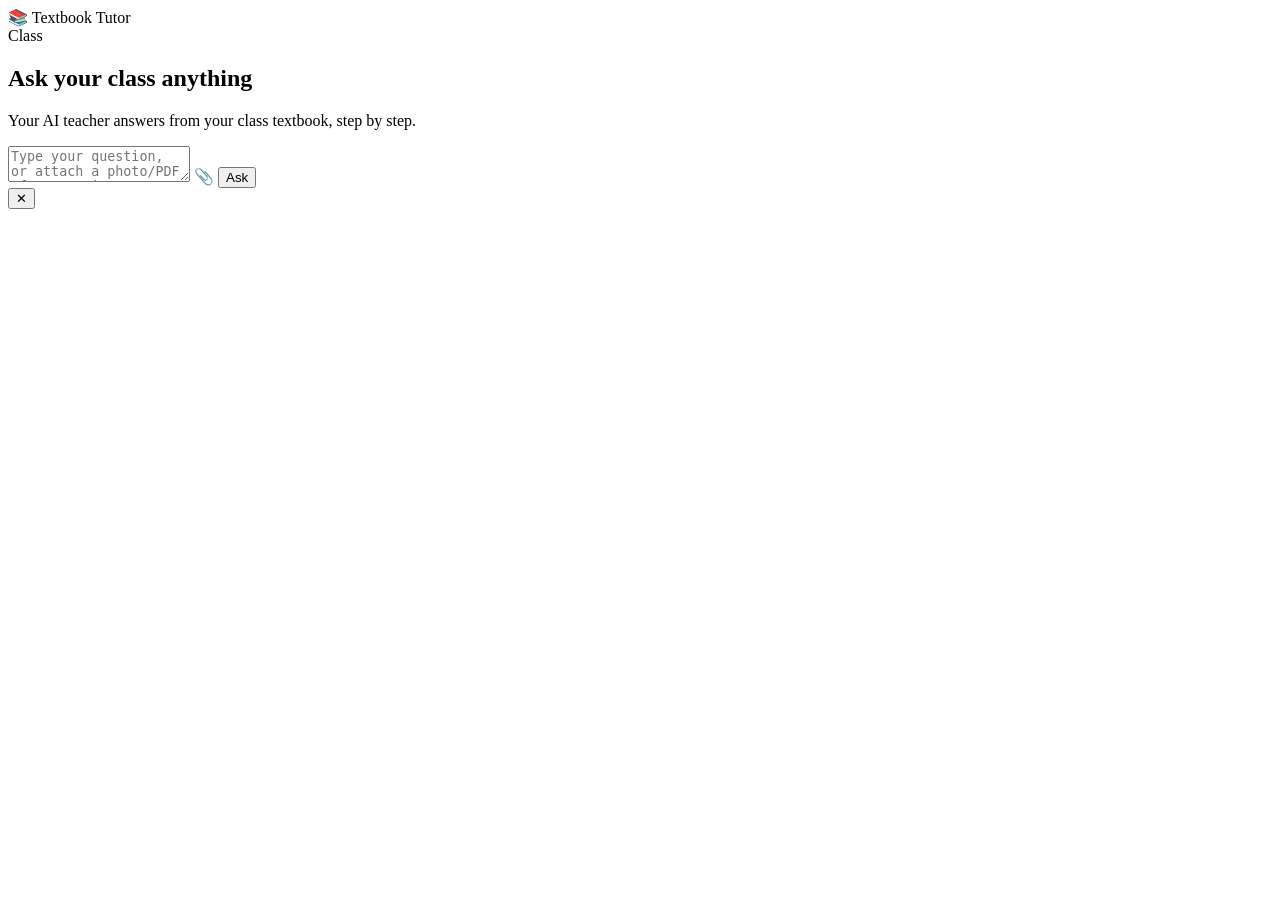
==== app/static/index.html @ 48256d32 "Textbook Tutor: AI teacher powered by your class textbook" ====
<!doctype html>
<html lang="en">
  <head>
    <meta charset="utf-8" />
    <meta name="viewport" content="width=device-width, initial-scale=1" />
    <title>Textbook Tutor</title>
    <link rel="stylesheet" href="/static/style.css" />
  </head>
  <body>
    <header>
      <div class="brand">📚 <span id="app-name">Textbook Tutor</span></div>
      <div class="class-name" id="class-name">Class</div>
    </header>

    <main id="chat">
      <div class="welcome" id="welcome">
        <h2>Ask your class anything</h2>
        <p>Your AI teacher answers from your class textbook, step by step.</p>
      </div>
    </main>

    <footer>
      <div class="input-row">
        <textarea id="question" rows="2" placeholder="Type your question, or attach a photo/PDF of a question paper..."></textarea>
        <label class="attach-btn" for="attach" title="Attach a photo or PDF">📎</label>
        <input type="file" id="attach" accept=".pdf,.png,.jpg,.jpeg,.webp,.bmp,.tiff" hidden />
        <button class="primary" id="send">Ask</button>
      </div>
      <div class="file-chip hidden" id="file-chip">
        <span id="file-name"></span>
        <button id="clear-file">✕</button>
      </div>
      <div class="error hidden" id="error"></div>
    </footer>

    <script src="/static/app.js"></script>
  </body>
</html>
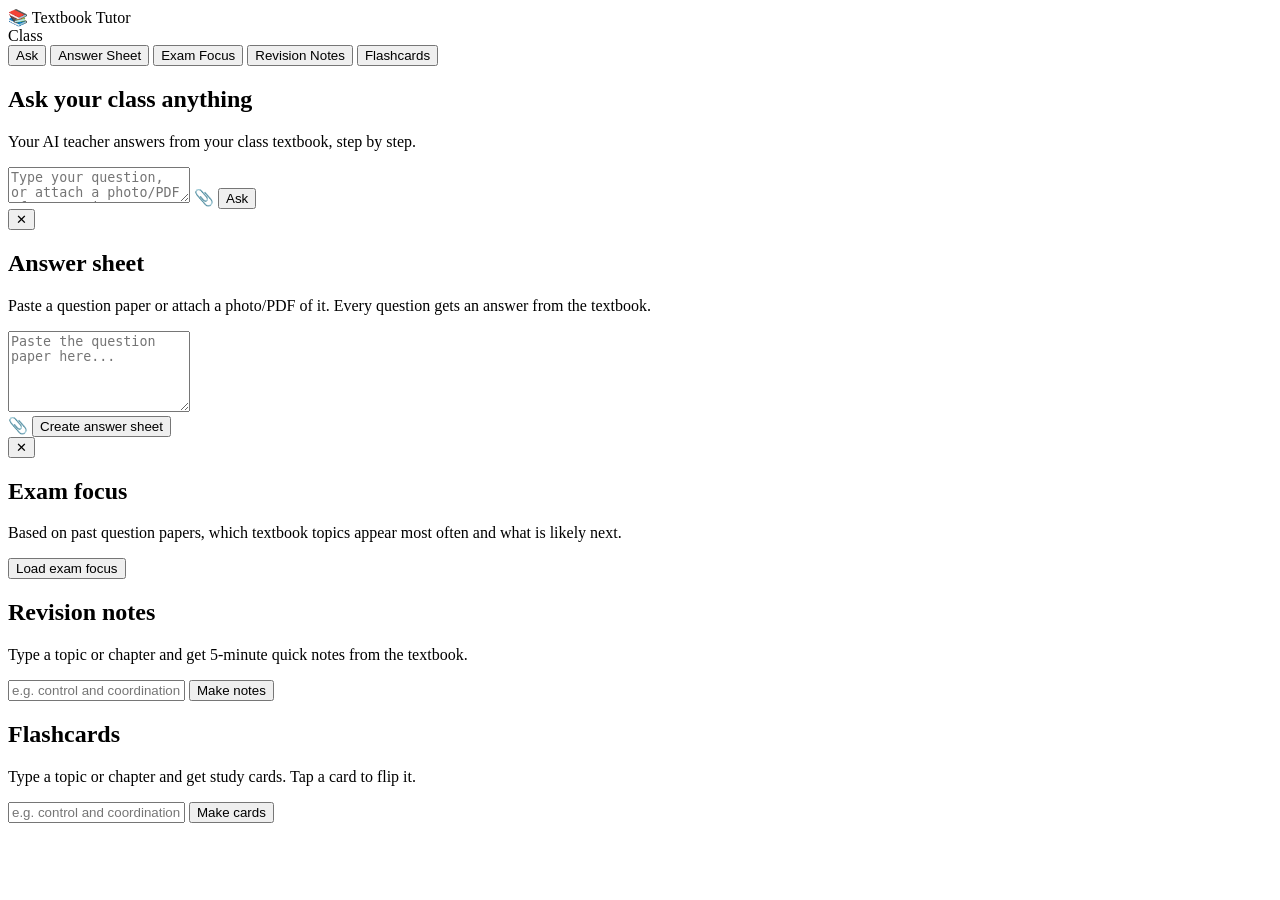
==== commit 94e94988: "Tier 1: answer sheets, exam focus, revision notes, flashcards, page citations" ====
--- a/app/static/index.html
+++ b/app/static/index.html
@@ -5,6 +5,7 @@
     <meta name="viewport" content="width=device-width, initial-scale=1" />
     <title>Textbook Tutor</title>
     <link rel="stylesheet" href="/static/style.css" />
+    <link rel="stylesheet" href="/static/admin.css" />
   </head>
   <body>
     <header>
@@ -12,26 +13,91 @@
       <div class="class-name" id="class-name">Class</div>
     </header>
 
-    <main id="chat">
-      <div class="welcome" id="welcome">
-        <h2>Ask your class anything</h2>
-        <p>Your AI teacher answers from your class textbook, step by step.</p>
+    <nav class="tabs" id="student-tabs">
+      <button class="tab active" data-tab="ask">Ask</button>
+      <button class="tab" data-tab="answer-sheet">Answer Sheet</button>
+      <button class="tab" data-tab="exam-focus">Exam Focus</button>
+      <button class="tab" data-tab="revision">Revision Notes</button>
+      <button class="tab" data-tab="flashcards">Flashcards</button>
+    </nav>
+
+    <div id="tab-ask" class="student-panel">
+      <main id="chat">
+        <div class="welcome" id="welcome">
+          <h2>Ask your class anything</h2>
+          <p>Your AI teacher answers from your class textbook, step by step.</p>
+        </div>
+      </main>
+
+      <footer>
+        <div class="input-row">
+          <textarea id="question" rows="2" placeholder="Type your question, or attach a photo/PDF of a question paper..."></textarea>
+          <label class="attach-btn" for="attach" title="Attach a photo or PDF">📎</label>
+          <input type="file" id="attach" accept=".pdf,.png,.jpg,.jpeg,.webp,.bmp,.tiff" hidden />
+          <button class="primary" id="send">Ask</button>
+        </div>
+        <div class="file-chip hidden" id="file-chip">
+          <span id="file-name"></span>
+          <button id="clear-file">✕</button>
+        </div>
+        <div class="error hidden" id="error"></div>
+      </footer>
+    </div>
+
+    <section id="tab-answer-sheet" class="student-panel hidden">
+      <div class="card">
+        <h2>Answer sheet</h2>
+        <p class="hint">Paste a question paper or attach a photo/PDF of it. Every question gets an answer from the textbook.</p>
+        <textarea id="paper-text" rows="5" placeholder="Paste the question paper here..."></textarea>
+        <div class="input-row">
+          <label class="attach-btn" for="paper-attach" title="Attach a photo or PDF">📎</label>
+          <input type="file" id="paper-attach" accept=".pdf,.png,.jpg,.jpeg,.webp,.bmp,.tiff" hidden />
+          <button class="primary" id="gen-sheet">Create answer sheet</button>
+        </div>
+        <div class="file-chip hidden" id="paper-chip">
+          <span id="paper-file-name"></span>
+          <button id="clear-paper-file">✕</button>
+        </div>
+        <div class="error hidden" id="sheet-error"></div>
+        <div id="sheet-output"></div>
       </div>
-    </main>
+    </section>
 
-    <footer>
-      <div class="input-row">
-        <textarea id="question" rows="2" placeholder="Type your question, or attach a photo/PDF of a question paper..."></textarea>
-        <label class="attach-btn" for="attach" title="Attach a photo or PDF">📎</label>
-        <input type="file" id="attach" accept=".pdf,.png,.jpg,.jpeg,.webp,.bmp,.tiff" hidden />
-        <button class="primary" id="send">Ask</button>
+    <section id="tab-exam-focus" class="student-panel hidden">
+      <div class="card">
+        <h2>Exam focus</h2>
+        <p class="hint">Based on past question papers, which textbook topics appear most often and what is likely next.</p>
+        <button class="primary" id="load-focus">Load exam focus</button>
+        <div id="focus-output"></div>
+        <div class="error hidden" id="focus-error"></div>
       </div>
-      <div class="file-chip hidden" id="file-chip">
-        <span id="file-name"></span>
-        <button id="clear-file">✕</button>
+    </section>
+
+    <section id="tab-revision" class="student-panel hidden">
+      <div class="card">
+        <h2>Revision notes</h2>
+        <p class="hint">Type a topic or chapter and get 5-minute quick notes from the textbook.</p>
+        <div class="input-row">
+          <input id="revision-topic" placeholder="e.g. control and coordination" />
+          <button class="primary" id="gen-revision">Make notes</button>
+        </div>
+        <div class="error hidden" id="revision-error"></div>
+        <div id="revision-output"></div>
       </div>
-      <div class="error hidden" id="error"></div>
-    </footer>
+    </section>
+
+    <section id="tab-flashcards" class="student-panel hidden">
+      <div class="card">
+        <h2>Flashcards</h2>
+        <p class="hint">Type a topic or chapter and get study cards. Tap a card to flip it.</p>
+        <div class="input-row">
+          <input id="flashcard-topic" placeholder="e.g. control and coordination" />
+          <button class="primary" id="gen-flashcards">Make cards</button>
+        </div>
+        <div class="error hidden" id="flashcard-error"></div>
+        <div id="flashcard-output"></div>
+      </div>
+    </section>
 
     <script src="/static/app.js"></script>
   </body>
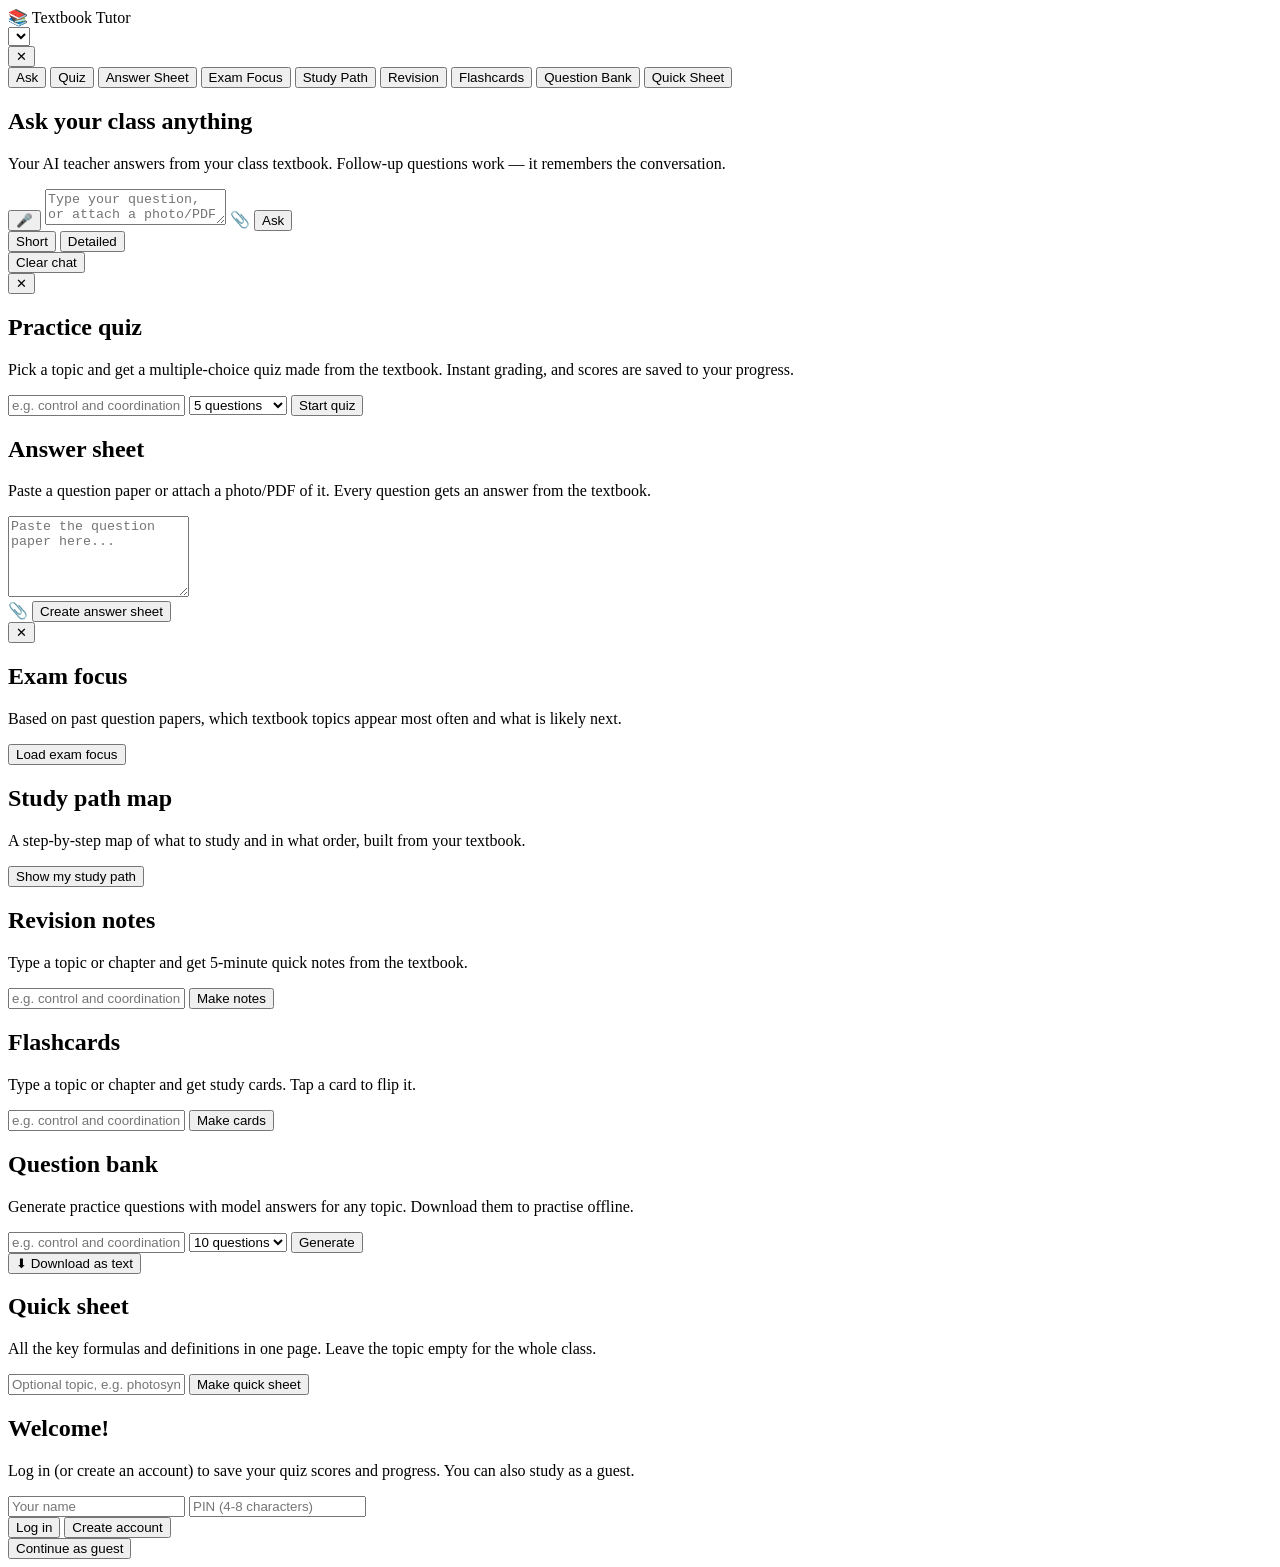
==== commit bcd8f14d: "Tier 2: quizzes, accounts, multi-class, streaming, study tools" ====
--- a/app/static/index.html
+++ b/app/static/index.html
@@ -10,31 +10,49 @@
   <body>
     <header>
       <div class="brand">📚 <span id="app-name">Textbook Tutor</span></div>
-      <div class="class-name" id="class-name">Class</div>
+      <div class="header-right">
+        <select id="class-select" title="Choose class" class="hidden"></select>
+        <div class="student-badge hidden" id="student-badge">
+          <span id="student-name"></span>
+          <button id="logout" title="Log out">✕</button>
+        </div>
+      </div>
     </header>
 
     <nav class="tabs" id="student-tabs">
       <button class="tab active" data-tab="ask">Ask</button>
+      <button class="tab" data-tab="quiz">Quiz</button>
       <button class="tab" data-tab="answer-sheet">Answer Sheet</button>
       <button class="tab" data-tab="exam-focus">Exam Focus</button>
-      <button class="tab" data-tab="revision">Revision Notes</button>
+      <button class="tab" data-tab="study-path">Study Path</button>
+      <button class="tab" data-tab="revision">Revision</button>
       <button class="tab" data-tab="flashcards">Flashcards</button>
+      <button class="tab" data-tab="question-bank">Question Bank</button>
+      <button class="tab" data-tab="quick-sheet">Quick Sheet</button>
     </nav>
 
     <div id="tab-ask" class="student-panel">
       <main id="chat">
         <div class="welcome" id="welcome">
           <h2>Ask your class anything</h2>
-          <p>Your AI teacher answers from your class textbook, step by step.</p>
+          <p>Your AI teacher answers from your class textbook. Follow-up questions work — it remembers the conversation.</p>
         </div>
       </main>
 
       <footer>
         <div class="input-row">
+          <button class="attach-btn" id="mic" title="Speak your question">🎤</button>
           <textarea id="question" rows="2" placeholder="Type your question, or attach a photo/PDF of a question paper..."></textarea>
           <label class="attach-btn" for="attach" title="Attach a photo or PDF">📎</label>
           <input type="file" id="attach" accept=".pdf,.png,.jpg,.jpeg,.webp,.bmp,.tiff" hidden />
           <button class="primary" id="send">Ask</button>
+        </div>
+        <div class="chat-tools">
+          <div class="seg" id="mode-toggle" title="Answer length">
+            <button data-mode="short" class="active">Short</button>
+            <button data-mode="detailed">Detailed</button>
+          </div>
+          <button class="ghost small" id="clear-chat">Clear chat</button>
         </div>
         <div class="file-chip hidden" id="file-chip">
           <span id="file-name"></span>
@@ -43,6 +61,24 @@
         <div class="error hidden" id="error"></div>
       </footer>
     </div>
+
+    <section id="tab-quiz" class="student-panel hidden">
+      <div class="card">
+        <h2>Practice quiz</h2>
+        <p class="hint">Pick a topic and get a multiple-choice quiz made from the textbook. Instant grading, and scores are saved to your progress.</p>
+        <div class="input-row">
+          <input id="quiz-topic" placeholder="e.g. control and coordination" />
+          <select id="quiz-count">
+            <option value="5">5 questions</option>
+            <option value="10">10 questions</option>
+            <option value="15">15 questions</option>
+          </select>
+          <button class="primary" id="gen-quiz">Start quiz</button>
+        </div>
+        <div class="error hidden" id="quiz-error"></div>
+        <div id="quiz-output"></div>
+      </div>
+    </section>
 
     <section id="tab-answer-sheet" class="student-panel hidden">
       <div class="card">
@@ -73,6 +109,16 @@
       </div>
     </section>
 
+    <section id="tab-study-path" class="student-panel hidden">
+      <div class="card">
+        <h2>Study path map</h2>
+        <p class="hint">A step-by-step map of what to study and in what order, built from your textbook.</p>
+        <button class="primary" id="load-path">Show my study path</button>
+        <div class="error hidden" id="path-error"></div>
+        <div id="path-output"></div>
+      </div>
+    </section>
+
     <section id="tab-revision" class="student-panel hidden">
       <div class="card">
         <h2>Revision notes</h2>
@@ -99,6 +145,53 @@
       </div>
     </section>
 
+    <section id="tab-question-bank" class="student-panel hidden">
+      <div class="card">
+        <h2>Question bank</h2>
+        <p class="hint">Generate practice questions with model answers for any topic. Download them to practise offline.</p>
+        <div class="input-row">
+          <input id="qb-topic" placeholder="e.g. control and coordination" />
+          <select id="qb-count">
+            <option value="10">10 questions</option>
+            <option value="20">20 questions</option>
+            <option value="30">30 questions</option>
+          </select>
+          <button class="primary" id="gen-qb">Generate</button>
+        </div>
+        <button class="ghost hidden" id="qb-download">⬇ Download as text</button>
+        <div class="error hidden" id="qb-error"></div>
+        <div id="qb-output"></div>
+      </div>
+    </section>
+
+    <section id="tab-quick-sheet" class="student-panel hidden">
+      <div class="card">
+        <h2>Quick sheet</h2>
+        <p class="hint">All the key formulas and definitions in one page. Leave the topic empty for the whole class.</p>
+        <div class="input-row">
+          <input id="qs-topic" placeholder="Optional topic, e.g. photosynthesis" />
+          <button class="primary" id="gen-qs">Make quick sheet</button>
+        </div>
+        <div class="error hidden" id="qs-error"></div>
+        <div id="qs-output"></div>
+      </div>
+    </section>
+
+    <div class="modal hidden" id="login-modal">
+      <div class="modal-card card narrow">
+        <h2>Welcome!</h2>
+        <p class="hint">Log in (or create an account) to save your quiz scores and progress. You can also study as a guest.</p>
+        <input id="login-name" placeholder="Your name" />
+        <input id="login-pin" type="password" placeholder="PIN (4-8 characters)" />
+        <div class="row">
+          <button class="primary" id="login-btn">Log in</button>
+          <button class="ghost" id="register-btn">Create account</button>
+        </div>
+        <button class="ghost" id="skip-btn">Continue as guest</button>
+        <div class="error hidden" id="login-error"></div>
+      </div>
+    </div>
+
     <script src="/static/app.js"></script>
   </body>
 </html>
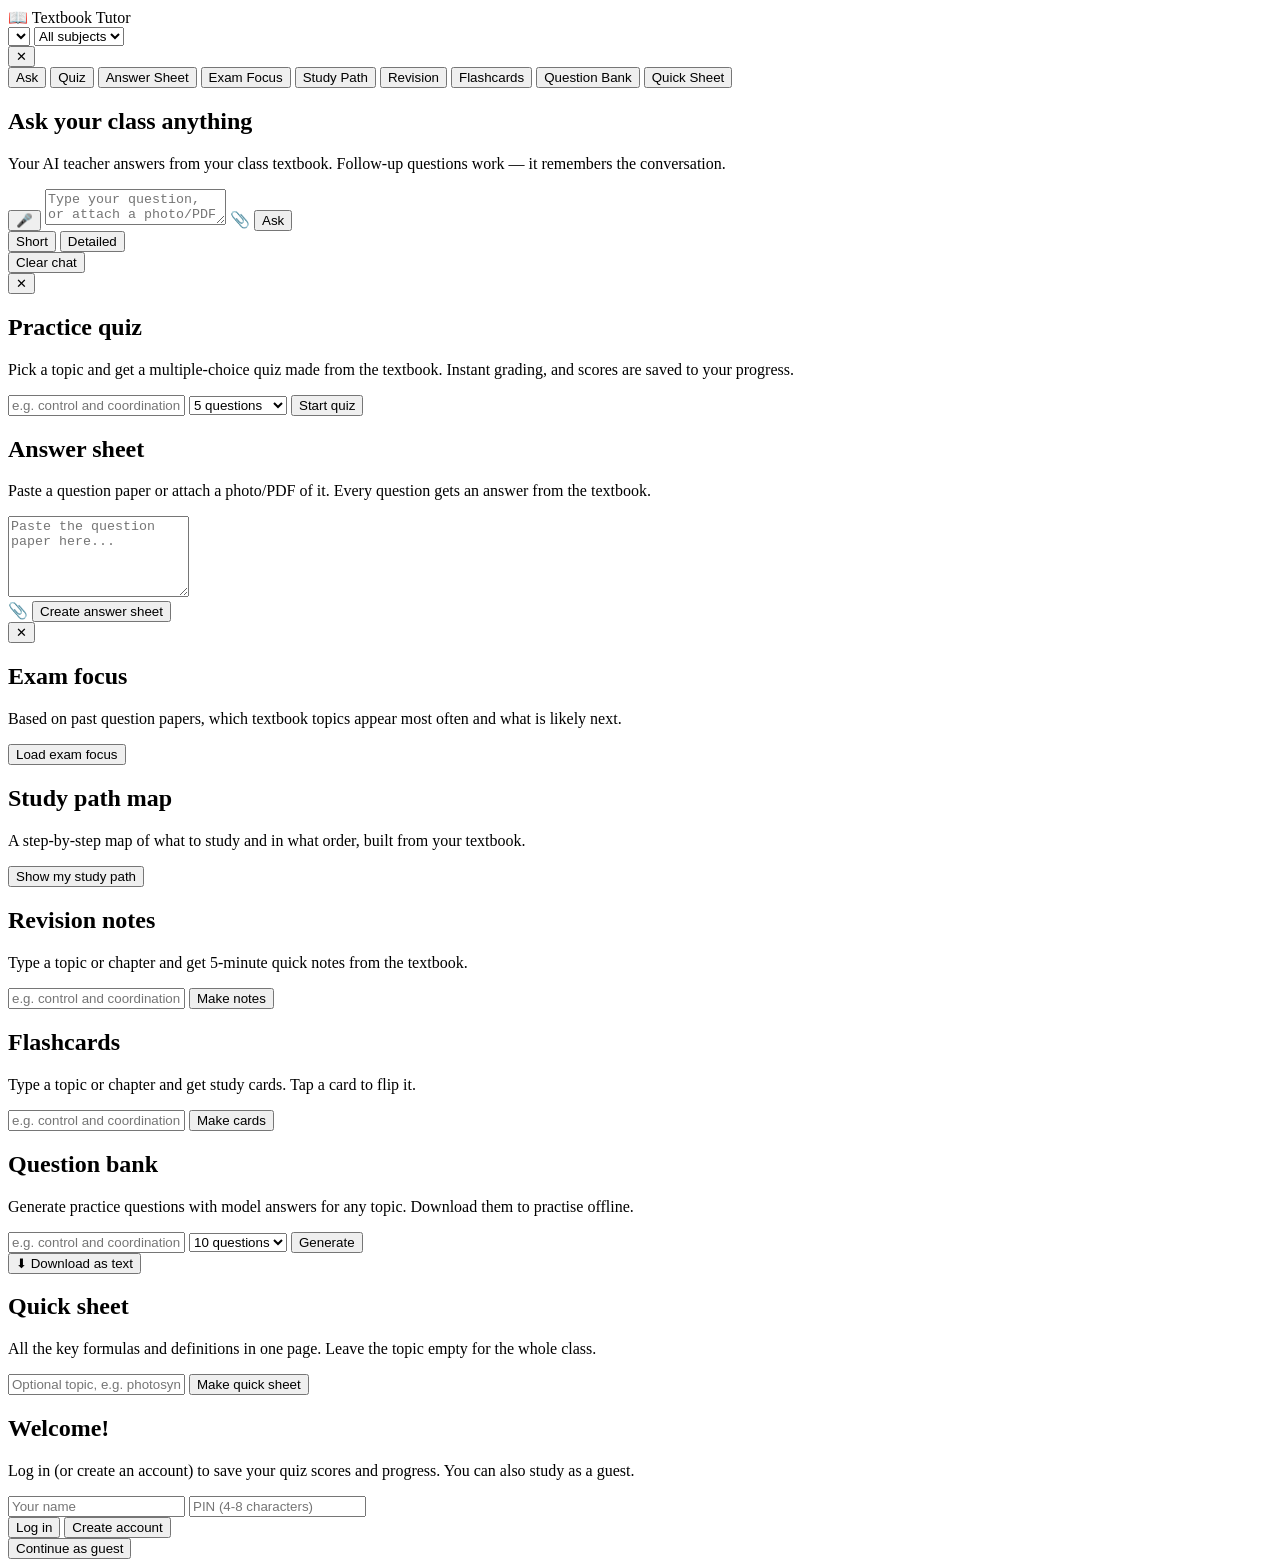
==== commit 1419b762: "Scoped library: class+subject book limits, visual library manager, sector selector" ====
--- a/app/static/index.html
+++ b/app/static/index.html
@@ -5,13 +5,23 @@
     <meta name="viewport" content="width=device-width, initial-scale=1" />
     <title>Textbook Tutor</title>
     <link rel="stylesheet" href="/static/style.css" />
-    <link rel="stylesheet" href="/static/admin.css" />
   </head>
   <body>
+    <div class="aurora" aria-hidden="true">
+      <span class="blob b1"></span>
+      <span class="blob b2"></span>
+      <span class="blob b3"></span>
+    </div>
     <header>
-      <div class="brand">📚 <span id="app-name">Textbook Tutor</span></div>
+      <div class="brand">
+        <span class="logo" aria-hidden="true">📖</span>
+        <span id="app-name">Textbook Tutor</span>
+      </div>
       <div class="header-right">
         <select id="class-select" title="Choose class" class="hidden"></select>
+        <select id="sector-select" title="Choose subject" class="hidden">
+          <option value="">All subjects</option>
+        </select>
         <div class="student-badge hidden" id="student-badge">
           <span id="student-name"></span>
           <button id="logout" title="Log out">✕</button>
@@ -34,7 +44,8 @@
     <div id="tab-ask" class="student-panel">
       <main id="chat">
         <div class="welcome" id="welcome">
-          <h2>Ask your class anything</h2>
+          <div class="orb" aria-hidden="true"></div>
+          <h2 class="grad">Ask your class anything</h2>
           <p>Your AI teacher answers from your class textbook. Follow-up questions work — it remembers the conversation.</p>
         </div>
       </main>
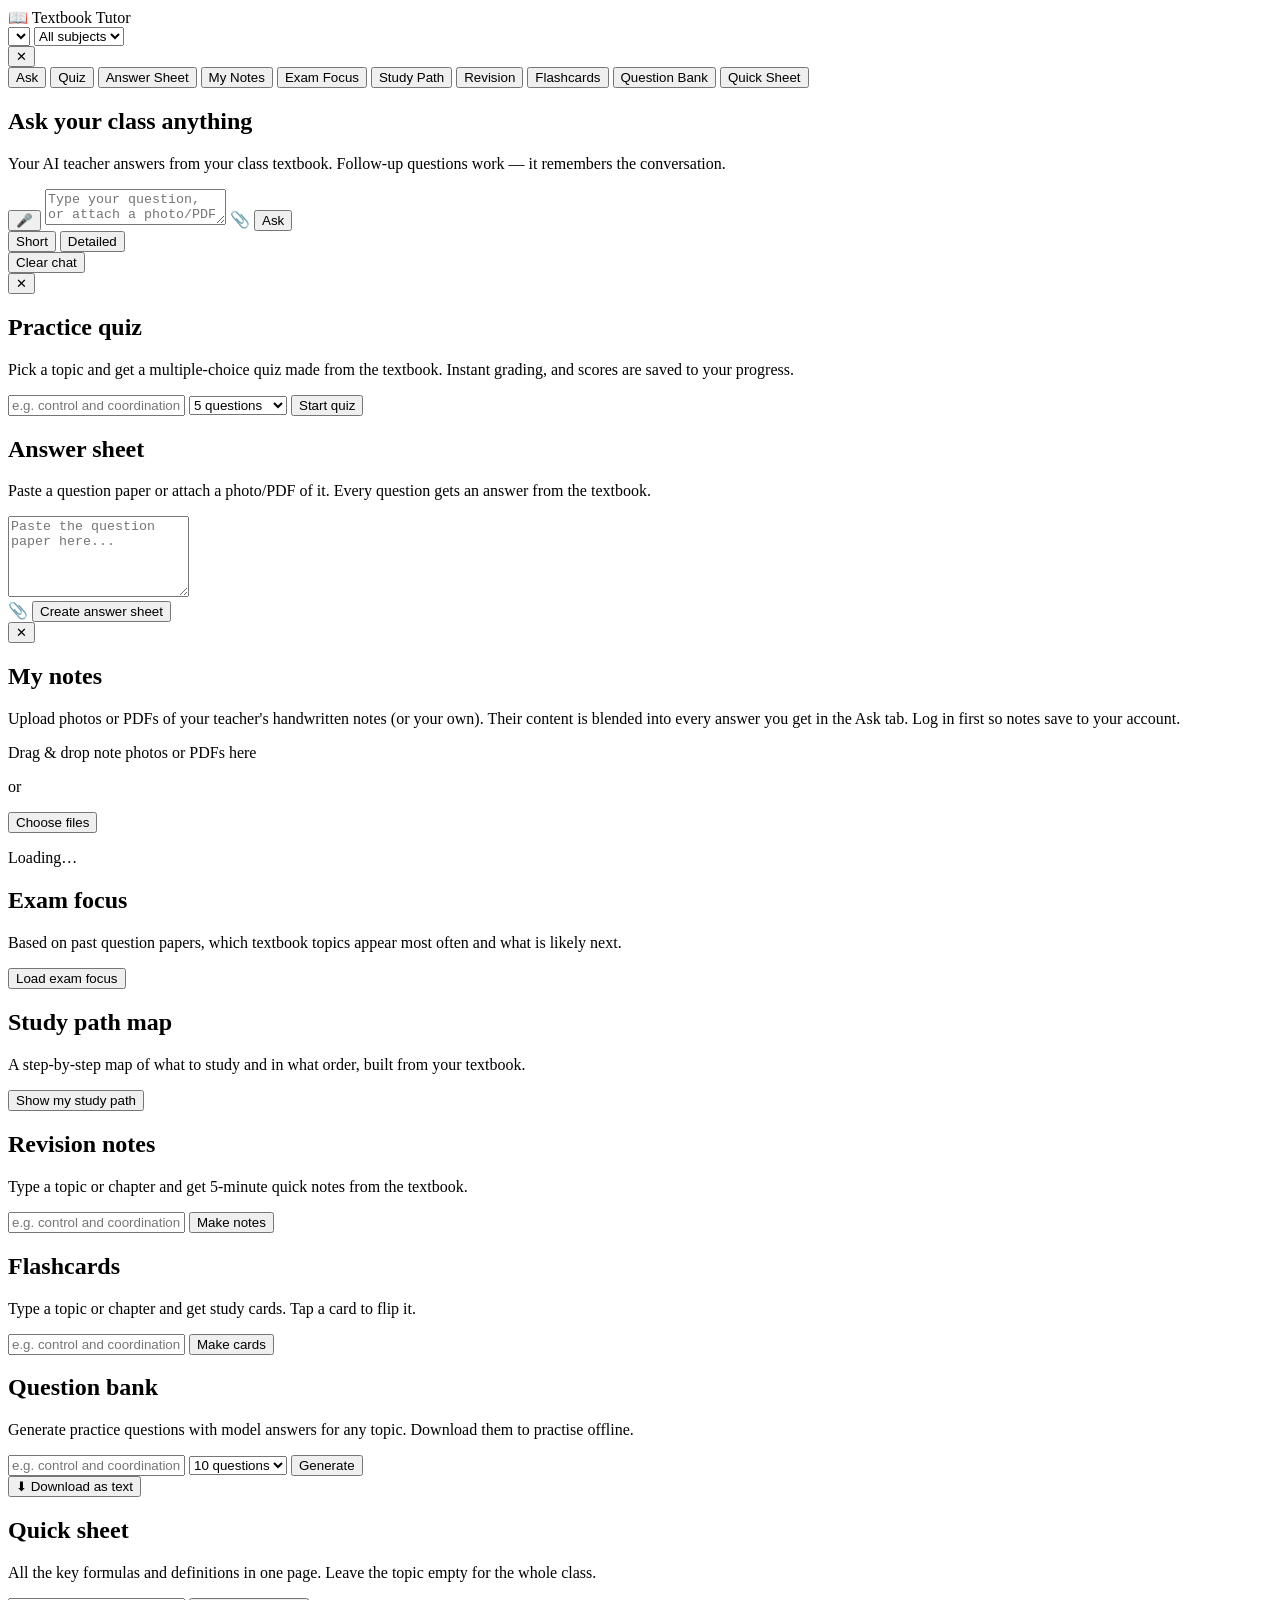
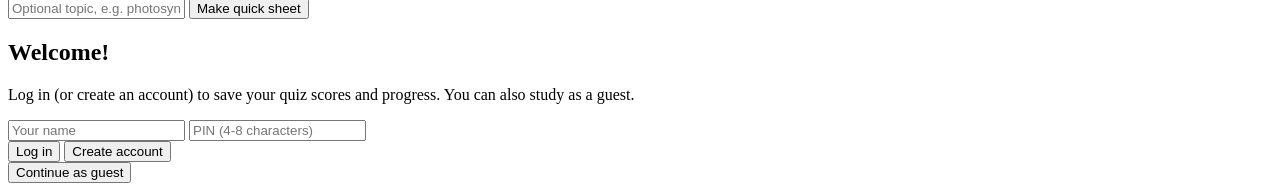
==== commit 9528114c: "Tier 3: struggle insights, syllabus gap check, student notes, multi-book answers" ====
--- a/app/static/index.html
+++ b/app/static/index.html
@@ -33,6 +33,7 @@
       <button class="tab active" data-tab="ask">Ask</button>
       <button class="tab" data-tab="quiz">Quiz</button>
       <button class="tab" data-tab="answer-sheet">Answer Sheet</button>
+      <button class="tab" data-tab="my-notes">My Notes</button>
       <button class="tab" data-tab="exam-focus">Exam Focus</button>
       <button class="tab" data-tab="study-path">Study Path</button>
       <button class="tab" data-tab="revision">Revision</button>
@@ -107,6 +108,23 @@
         </div>
         <div class="error hidden" id="sheet-error"></div>
         <div id="sheet-output"></div>
+      </div>
+    </section>
+
+    <section id="tab-my-notes" class="student-panel hidden">
+      <div class="card">
+        <h2>My notes</h2>
+        <p class="hint">Upload photos or PDFs of your teacher's handwritten notes (or your own). Their content is blended into every answer you get in the Ask tab. Log in first so notes save to your account.</p>
+        <div class="dropzone" id="notes-dropzone">
+          <p>Drag &amp; drop note photos or PDFs here</p>
+          <p class="hint">or</p>
+          <button class="primary" id="pick-notes">Choose files</button>
+          <input type="file" id="notes-input" accept=".pdf,.png,.jpg,.jpeg,.webp,.bmp,.tiff,.txt,.md" multiple hidden />
+        </div>
+        <div class="error hidden" id="notes-error"></div>
+        <div id="notes-output">
+          <p class="hint">Loading…</p>
+        </div>
       </div>
     </section>
 
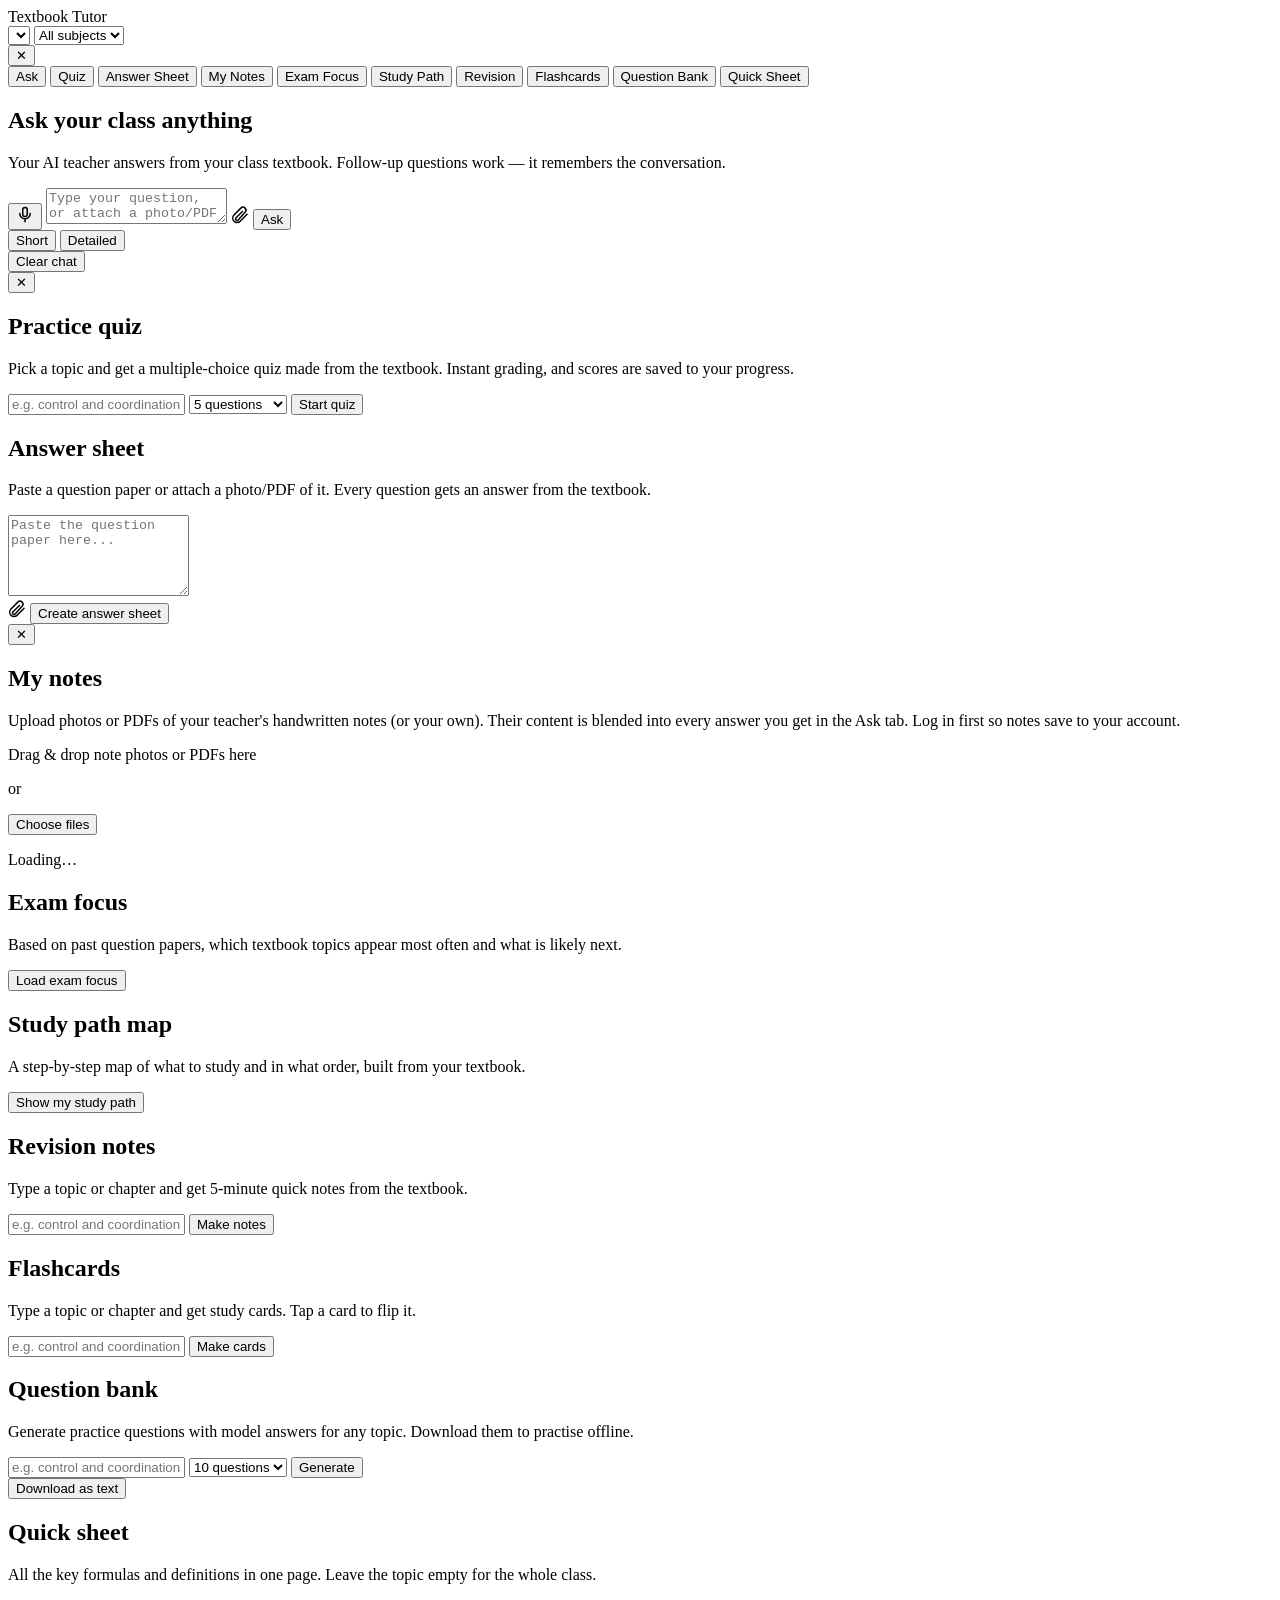
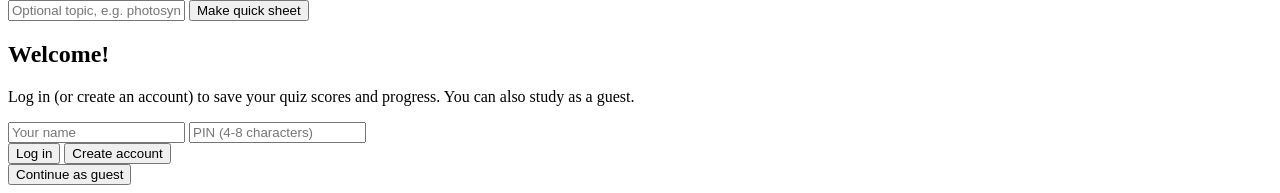
==== commit 83cbbb77: "EasyOCR Bengali OCR, FTS5 BM25 + dense hybrid search (RRF), DeepSeek V4 Pro, minimalist UI" ====
--- a/app/static/index.html
+++ b/app/static/index.html
@@ -7,14 +7,8 @@
     <link rel="stylesheet" href="/static/style.css" />
   </head>
   <body>
-    <div class="aurora" aria-hidden="true">
-      <span class="blob b1"></span>
-      <span class="blob b2"></span>
-      <span class="blob b3"></span>
-    </div>
     <header>
       <div class="brand">
-        <span class="logo" aria-hidden="true">📖</span>
         <span id="app-name">Textbook Tutor</span>
       </div>
       <div class="header-right">
@@ -45,17 +39,20 @@
     <div id="tab-ask" class="student-panel">
       <main id="chat">
         <div class="welcome" id="welcome">
-          <div class="orb" aria-hidden="true"></div>
-          <h2 class="grad">Ask your class anything</h2>
+          <h2>Ask your class anything</h2>
           <p>Your AI teacher answers from your class textbook. Follow-up questions work — it remembers the conversation.</p>
         </div>
       </main>
 
       <footer>
         <div class="input-row">
-          <button class="attach-btn" id="mic" title="Speak your question">🎤</button>
+          <button class="attach-btn" id="mic" title="Speak your question">
+            <svg viewBox="0 0 24 24" width="18" height="18" fill="none" stroke="currentColor" stroke-width="2" stroke-linecap="round" stroke-linejoin="round"><rect x="9" y="2" width="6" height="12" rx="3"/><path d="M5 10a7 7 0 0 0 14 0"/><line x1="12" y1="17" x2="12" y2="21"/></svg>
+          </button>
           <textarea id="question" rows="2" placeholder="Type your question, or attach a photo/PDF of a question paper..."></textarea>
-          <label class="attach-btn" for="attach" title="Attach a photo or PDF">📎</label>
+          <label class="attach-btn" for="attach" title="Attach a photo or PDF">
+            <svg viewBox="0 0 24 24" width="18" height="18" fill="none" stroke="currentColor" stroke-width="2" stroke-linecap="round" stroke-linejoin="round"><path d="M21.4 11.05l-9.19 9.19a5.83 5.83 0 0 1-8.25-8.25l9.19-9.19a3.95 3.95 0 0 1 5.59 5.59L9.56 18.6a1.99 1.99 0 0 1-2.82-2.82l8.48-8.48"/></svg>
+          </label>
           <input type="file" id="attach" accept=".pdf,.png,.jpg,.jpeg,.webp,.bmp,.tiff" hidden />
           <button class="primary" id="send">Ask</button>
         </div>
@@ -98,7 +95,9 @@
         <p class="hint">Paste a question paper or attach a photo/PDF of it. Every question gets an answer from the textbook.</p>
         <textarea id="paper-text" rows="5" placeholder="Paste the question paper here..."></textarea>
         <div class="input-row">
-          <label class="attach-btn" for="paper-attach" title="Attach a photo or PDF">📎</label>
+          <label class="attach-btn" for="paper-attach" title="Attach a photo or PDF">
+            <svg viewBox="0 0 24 24" width="18" height="18" fill="none" stroke="currentColor" stroke-width="2" stroke-linecap="round" stroke-linejoin="round"><path d="M21.4 11.05l-9.19 9.19a5.83 5.83 0 0 1-8.25-8.25l9.19-9.19a3.95 3.95 0 0 1 5.59 5.59L9.56 18.6a1.99 1.99 0 0 1-2.82-2.82l8.48-8.48"/></svg>
+          </label>
           <input type="file" id="paper-attach" accept=".pdf,.png,.jpg,.jpeg,.webp,.bmp,.tiff" hidden />
           <button class="primary" id="gen-sheet">Create answer sheet</button>
         </div>
@@ -187,7 +186,7 @@
           </select>
           <button class="primary" id="gen-qb">Generate</button>
         </div>
-        <button class="ghost hidden" id="qb-download">⬇ Download as text</button>
+        <button class="ghost hidden" id="qb-download">Download as text</button>
         <div class="error hidden" id="qb-error"></div>
         <div id="qb-output"></div>
       </div>
